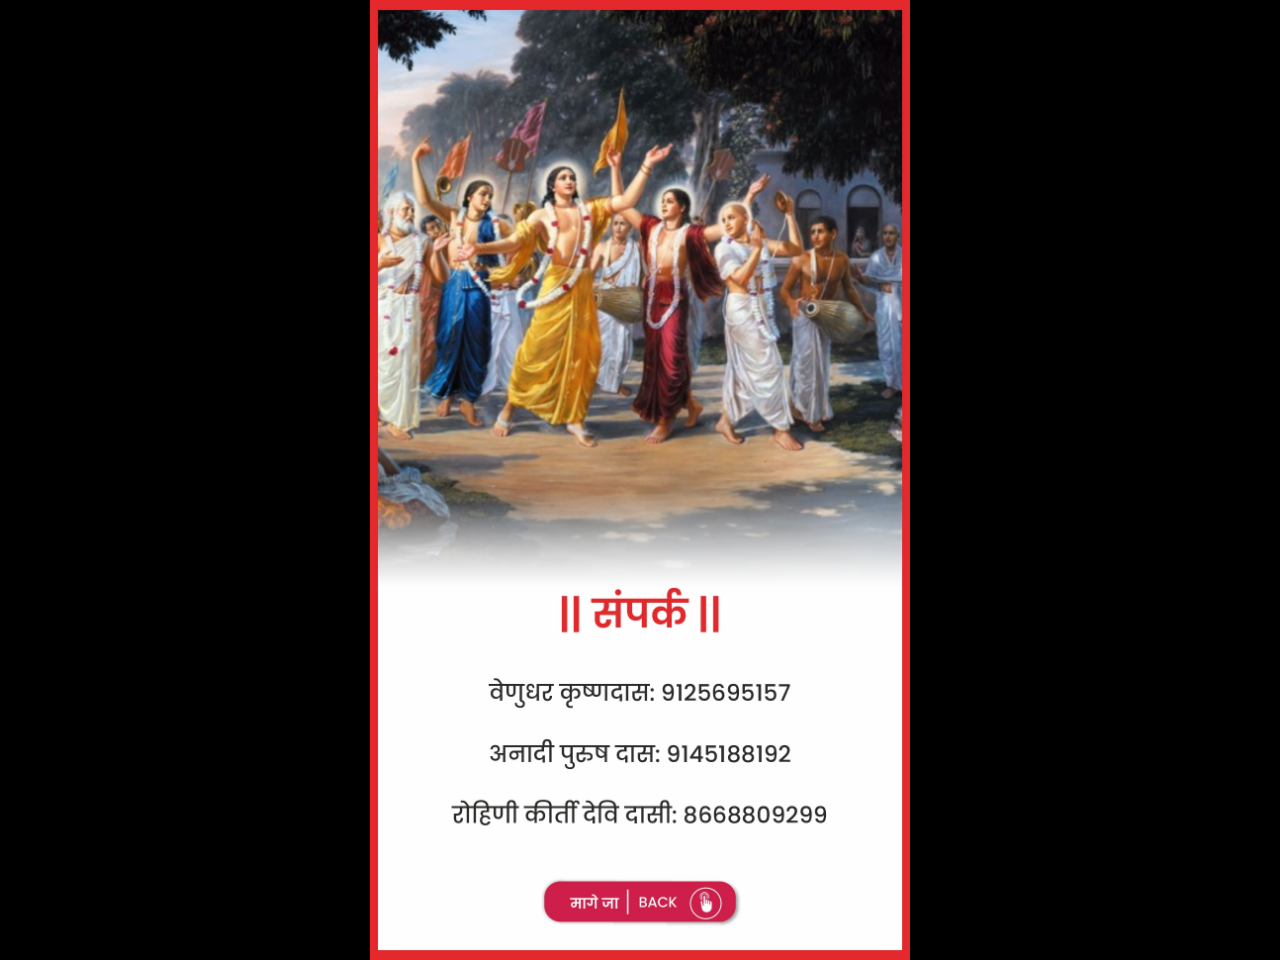
==== contact.html @ 83fab199 "Add files via upload" ====
<!DOCTYPE html>
<html lang="mr">
<head>
<meta charset="UTF-8">
<meta name="viewport" content="width=device-width, initial-scale=1.0, maximum-scale=1.0">
<title>संपर्क</title>
<link rel="stylesheet" href="style.css">
</head>
<body>
<div class="page-frame">
  <img src="images/contact.jpg" alt="संपर्क">

  <!-- वेणुधर कृष्णदास: 9125695157 -->
  <a class="hotspot" style="left:5%; top:60%; width:90%; height:8%;"
     href="tel:+919125695157" aria-label="Call वेणुधर कृष्णदास"></a>

  <!-- अनादी पुरुष दास: 9145188192 -->
  <a class="hotspot" style="left:5%; top:69%; width:90%; height:12%;"
     href="tel:+919145188192" aria-label="Call अनादी पुरुष दास"></a>

  <!-- रोहिणी कीर्ती देवी दासी: 8668809299 -->
  <a class="hotspot" style="left:5%; top:82%; width:90%; height:8%;"
     href="tel:+918668809299" aria-label="Call रोहिणी कीर्ती देवी दासी"></a>

  <a class="hotspot" style="left:32%; top:91.8%; width:35%; height:4.2%;"
     href="index.html" aria-label="Back to home"></a>
</div>
</body>
</html>
---- style.css ----
* { margin: 0; padding: 0; box-sizing: border-box; }

html, body {
  width: 100%;
  min-height: 100%;
  background: #000;
}

/* This wrapper keeps the image at its true 1080x1920 aspect ratio
   no matter what size screen it's viewed on — this is what makes
   the % based hotspots line up correctly on every phone. */
.page-frame {
  position: relative;
  width: 100%;
  max-width: 540px;      /* keeps it looking good on tablets/desktop too */
  aspect-ratio: 1080 / 1920;
  margin: 0 auto;
  overflow: hidden;
}

.page-frame img {
  width: 100%;
  height: 100%;
  display: block;
  object-fit: cover;
}

/* invisible clickable button areas placed with % so they scale */
.hotspot {
  position: absolute;
  display: block;
}

/* Back button shown on every sub-page */
.back-btn {
  position: absolute;
  top: 3%;
  left: 4%;
  width: 46px;
  height: 46px;
  background: rgba(0,0,0,0.55);
  border-radius: 50%;
  display: flex;
  align-items: center;
  justify-content: center;
  color: #fff;
  font-size: 24px;
  text-decoration: none;
  z-index: 10;
  box-shadow: 0 2px 8px rgba(0,0,0,0.4);
}
.back-btn:active { background: rgba(0,0,0,0.8); }

/* Optional visible "Call Now" button for the contact page,
   as a reliable fallback regardless of where the phone number
   is printed on the image */
.call-btn {
  position: absolute;
  left: 10%;
  right: 10%;
  bottom: 6%;
  padding: 16px 0;
  text-align: center;
  background: #d2202f;
  color: #fff;
  font-size: 20px;
  font-weight: bold;
  border-radius: 40px;
  text-decoration: none;
  box-shadow: 0 4px 10px rgba(0,0,0,0.35);
}
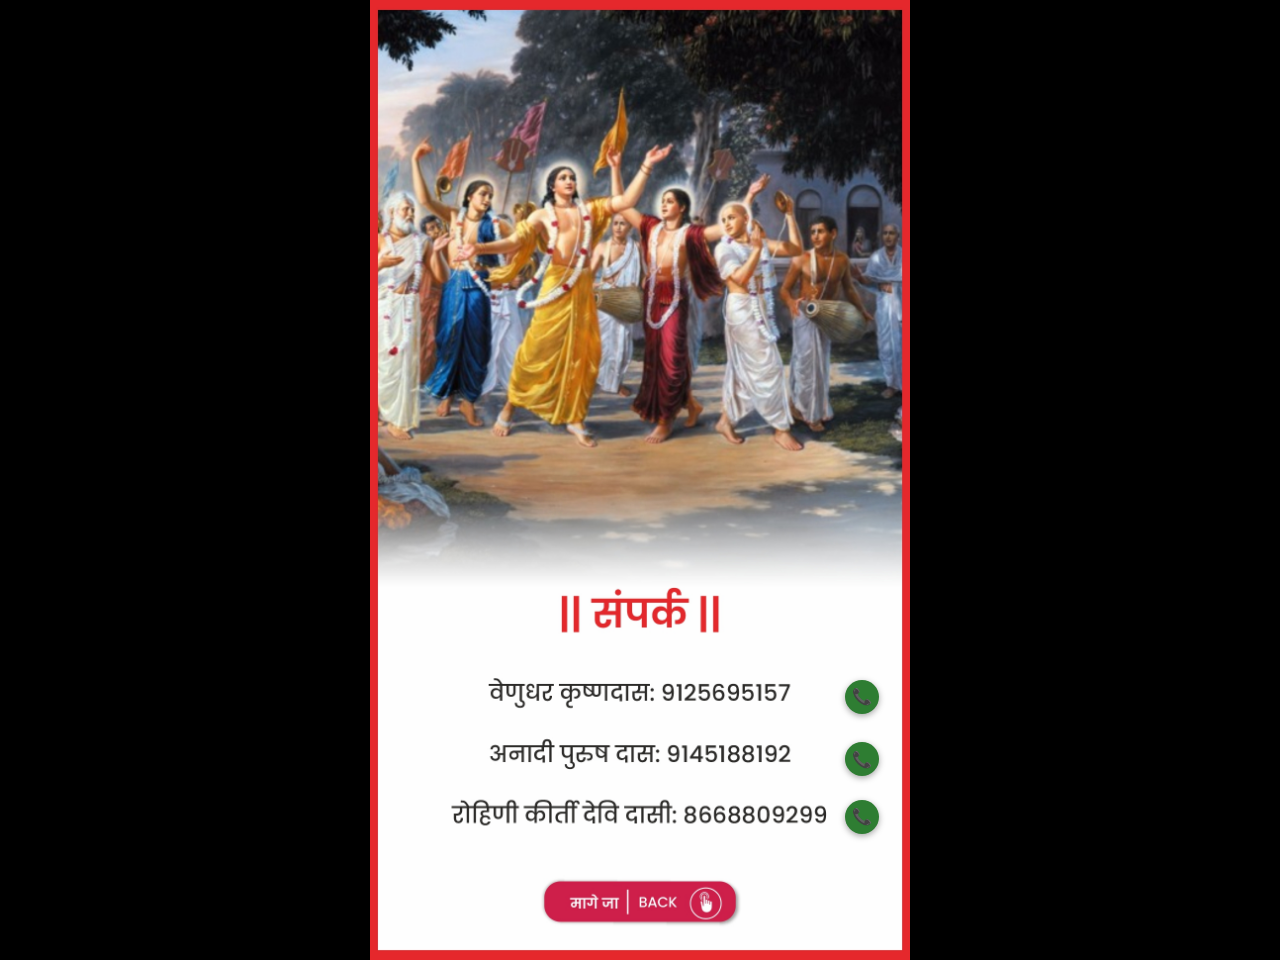
==== commit 83a9d27c: "Add files via upload" ====
--- a/contact.html
+++ b/contact.html
@@ -11,16 +11,19 @@
   <img src="images/contact.jpg" alt="संपर्क">
 
   <!-- वेणुधर कृष्णदास: 9125695157 -->
-  <a class="hotspot" style="left:5%; top:60%; width:90%; height:8%;"
+  <a class="hotspot" style="left:5%; top:69.5%; width:90%; height:5.5%;"
      href="tel:+919125695157" aria-label="Call वेणुधर कृष्णदास"></a>
+  <div class="call-icon" style="left:88%; top:70.8%;">&#128222;</div>
 
   <!-- अनादी पुरुष दास: 9145188192 -->
-  <a class="hotspot" style="left:5%; top:69%; width:90%; height:12%;"
+  <a class="hotspot" style="left:5%; top:76%; width:90%; height:5.5%;"
      href="tel:+919145188192" aria-label="Call अनादी पुरुष दास"></a>
+  <div class="call-icon" style="left:88%; top:77.3%;">&#128222;</div>
 
   <!-- रोहिणी कीर्ती देवी दासी: 8668809299 -->
-  <a class="hotspot" style="left:5%; top:82%; width:90%; height:8%;"
+  <a class="hotspot" style="left:5%; top:82%; width:90%; height:5.5%;"
      href="tel:+918668809299" aria-label="Call रोहिणी कीर्ती देवी दासी"></a>
+  <div class="call-icon" style="left:88%; top:83.3%;">&#128222;</div>
 
   <a class="hotspot" style="left:32%; top:91.8%; width:35%; height:4.2%;"
      href="index.html" aria-label="Back to home"></a>
--- a/style.css
+++ b/style.css
@@ -1,4 +1,4 @@
-* { margin: 0; padding: 0; box-sizing: border-box; }
+* { margin: 0; padding: 0; box-sizing: border-box; -webkit-tap-highlight-color: transparent; }
 
 html, body {
   width: 100%;
@@ -29,6 +29,19 @@
 .hotspot {
   position: absolute;
   display: block;
+  -webkit-tap-highlight-color: transparent;
+  -webkit-touch-callout: none;
+  outline: none;
+  border: none;
+  border-radius: 12px;
+  transition: background 0.15s ease, transform 0.1s ease;
+}
+.hotspot:active,
+.hotspot:focus {
+  outline: none;
+  -webkit-tap-highlight-color: transparent;
+  background: rgba(255,255,255,0.35);
+  transform: scale(0.97);
 }
 
 /* Back button shown on every sub-page */
@@ -51,21 +64,24 @@
 }
 .back-btn:active { background: rgba(0,0,0,0.8); }
 
-/* Optional visible "Call Now" button for the contact page,
-   as a reliable fallback regardless of where the phone number
-   is printed on the image */
-.call-btn {
+/* Small pulsing phone icon shown next to each contact number,
+   so it's obvious those lines are tappable to call */
+.call-icon {
   position: absolute;
-  left: 10%;
-  right: 10%;
-  bottom: 6%;
-  padding: 16px 0;
-  text-align: center;
-  background: #d2202f;
-  color: #fff;
-  font-size: 20px;
-  font-weight: bold;
-  border-radius: 40px;
-  text-decoration: none;
-  box-shadow: 0 4px 10px rgba(0,0,0,0.35);
+  width: 34px;
+  height: 34px;
+  background: #2e7d32;
+  border-radius: 50%;
+  display: flex;
+  align-items: center;
+  justify-content: center;
+  font-size: 16px;
+  box-shadow: 0 2px 6px rgba(0,0,0,0.35);
+  pointer-events: none;
+  animation: pulse-call 1.8s ease-in-out infinite;
 }
+@keyframes pulse-call {
+  0%   { box-shadow: 0 2px 6px rgba(0,0,0,0.35), 0 0 0 0 rgba(46,125,50,0.5); }
+  70%  { box-shadow: 0 2px 6px rgba(0,0,0,0.35), 0 0 0 10px rgba(46,125,50,0); }
+  100% { box-shadow: 0 2px 6px rgba(0,0,0,0.35), 0 0 0 0 rgba(46,125,50,0); }
+}
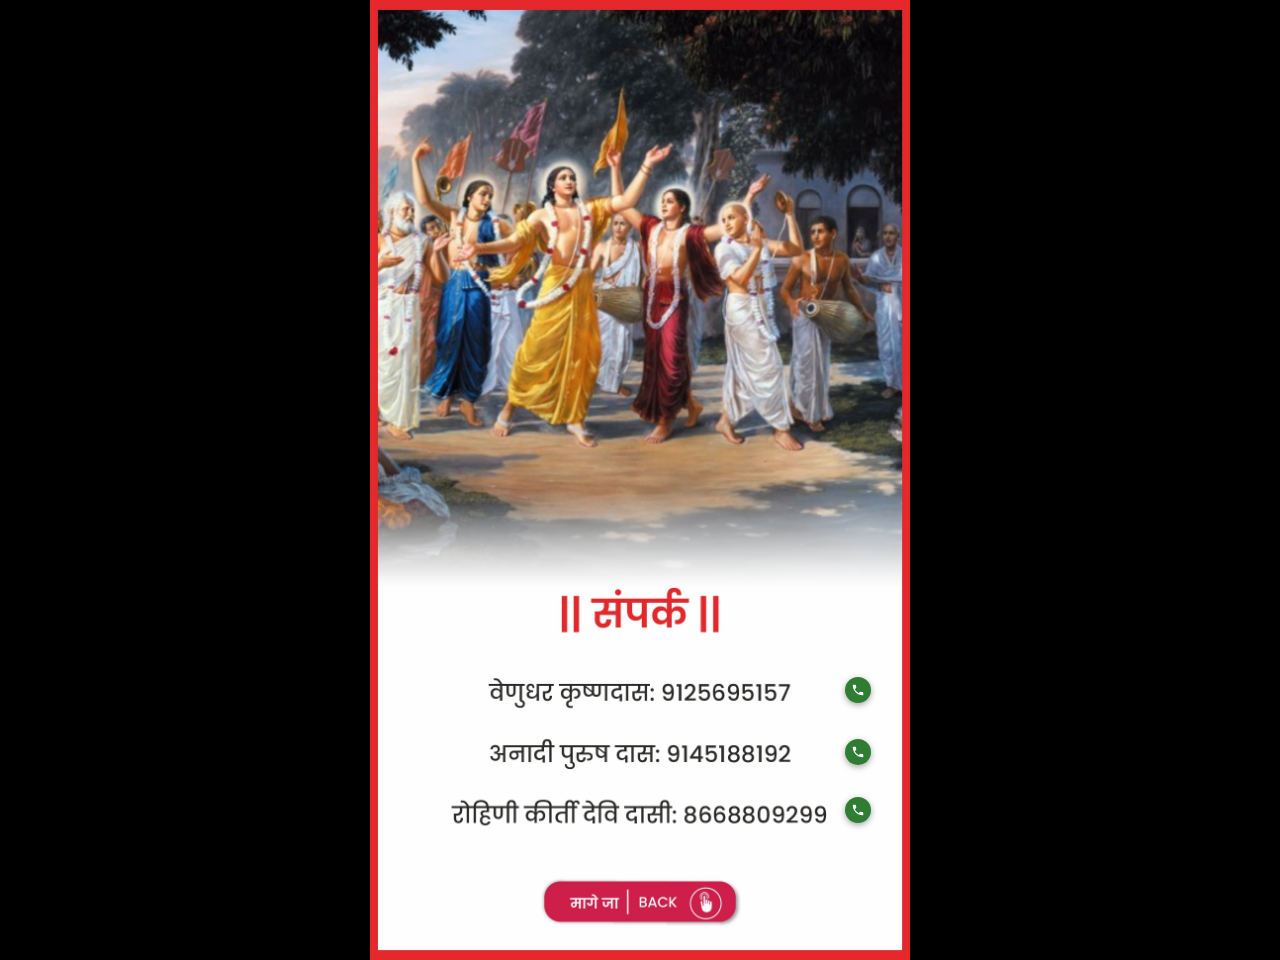
==== commit 8ccdaaf2: "Add files via upload" ====
--- a/contact.html
+++ b/contact.html
@@ -13,17 +13,23 @@
   <!-- वेणुधर कृष्णदास: 9125695157 -->
   <a class="hotspot" style="left:5%; top:69.5%; width:90%; height:5.5%;"
      href="tel:+919125695157" aria-label="Call वेणुधर कृष्णदास"></a>
-  <div class="call-icon" style="left:88%; top:70.8%;">&#128222;</div>
+  <div class="call-icon" style="left:88%; top:70.5%;">
+    <svg viewBox="0 0 24 24"><path d="M6.62 10.79c1.44 2.83 3.76 5.14 6.59 6.59l2.2-2.2c.27-.27.67-.36 1.02-.24 1.12.37 2.33.57 3.57.57.55 0 1 .45 1 1V20c0 .55-.45 1-1 1-9.39 0-17-7.61-17-17 0-.55.45-1 1-1h3.5c.55 0 1 .45 1 1 0 1.25.2 2.45.57 3.57.11.35.03.74-.25 1.02l-2.2 2.2z"/></svg>
+  </div>
 
   <!-- अनादी पुरुष दास: 9145188192 -->
   <a class="hotspot" style="left:5%; top:76%; width:90%; height:5.5%;"
      href="tel:+919145188192" aria-label="Call अनादी पुरुष दास"></a>
-  <div class="call-icon" style="left:88%; top:77.3%;">&#128222;</div>
+  <div class="call-icon" style="left:88%; top:77%;">
+    <svg viewBox="0 0 24 24"><path d="M6.62 10.79c1.44 2.83 3.76 5.14 6.59 6.59l2.2-2.2c.27-.27.67-.36 1.02-.24 1.12.37 2.33.57 3.57.57.55 0 1 .45 1 1V20c0 .55-.45 1-1 1-9.39 0-17-7.61-17-17 0-.55.45-1 1-1h3.5c.55 0 1 .45 1 1 0 1.25.2 2.45.57 3.57.11.35.03.74-.25 1.02l-2.2 2.2z"/></svg>
+  </div>
 
   <!-- रोहिणी कीर्ती देवी दासी: 8668809299 -->
   <a class="hotspot" style="left:5%; top:82%; width:90%; height:5.5%;"
      href="tel:+918668809299" aria-label="Call रोहिणी कीर्ती देवी दासी"></a>
-  <div class="call-icon" style="left:88%; top:83.3%;">&#128222;</div>
+  <div class="call-icon" style="left:88%; top:83%;">
+    <svg viewBox="0 0 24 24"><path d="M6.62 10.79c1.44 2.83 3.76 5.14 6.59 6.59l2.2-2.2c.27-.27.67-.36 1.02-.24 1.12.37 2.33.57 3.57.57.55 0 1 .45 1 1V20c0 .55-.45 1-1 1-9.39 0-17-7.61-17-17 0-.55.45-1 1-1h3.5c.55 0 1 .45 1 1 0 1.25.2 2.45.57 3.57.11.35.03.74-.25 1.02l-2.2 2.2z"/></svg>
+  </div>
 
   <a class="hotspot" style="left:32%; top:91.8%; width:35%; height:4.2%;"
      href="index.html" aria-label="Back to home"></a>
--- a/style.css
+++ b/style.css
@@ -68,17 +68,21 @@
    so it's obvious those lines are tappable to call */
 .call-icon {
   position: absolute;
-  width: 34px;
-  height: 34px;
+  width: 26px;
+  height: 26px;
   background: #2e7d32;
   border-radius: 50%;
   display: flex;
   align-items: center;
   justify-content: center;
-  font-size: 16px;
   box-shadow: 0 2px 6px rgba(0,0,0,0.35);
   pointer-events: none;
   animation: pulse-call 1.8s ease-in-out infinite;
+}
+.call-icon svg {
+  width: 14px;
+  height: 14px;
+  fill: #ffffff;
 }
 @keyframes pulse-call {
   0%   { box-shadow: 0 2px 6px rgba(0,0,0,0.35), 0 0 0 0 rgba(46,125,50,0.5); }
